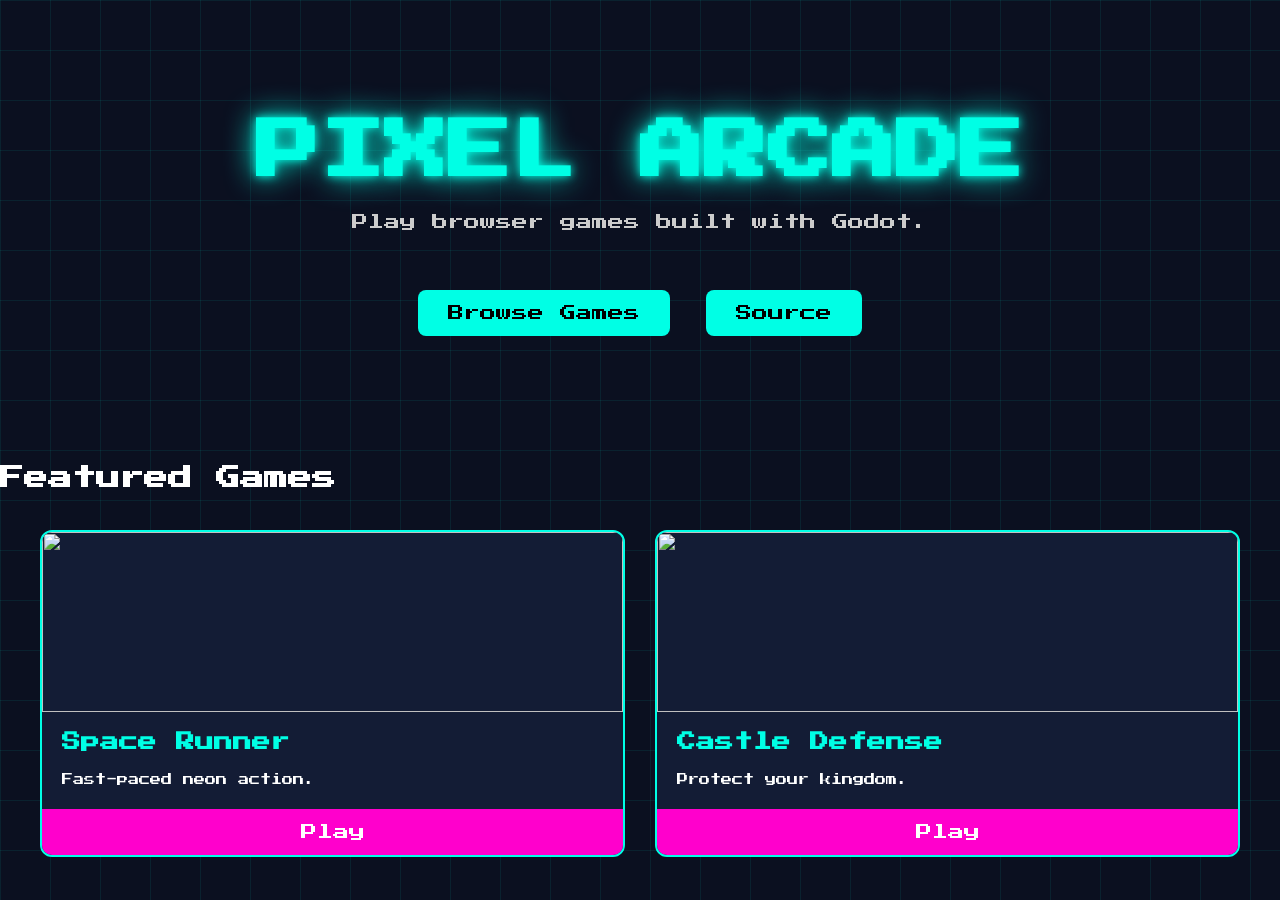
==== index.html @ 959d6689 "Adding Files Adding files for VGP site" ====
<!DOCTYPE html>
<html lang="en">
<head>
    <meta charset="UTF-8">
    <meta name="viewport" content="width=device-width, initial-scale=1.0">
    <title>Pixel Arcade</title>
    <link rel="stylesheet" href="css/style.css">
</head>
<body>

<div class="background-grid"></div>

<header class="hero">
    <h1>PIXEL ARCADE</h1>
    <p>Play browser games built with Godot.</p>

    <div class="hero-buttons">
        <a href="games.html" class="btn">Browse Games</a>
        <a href="https://github.com" class="btn secondary">Source</a>
    </div>
</header>

<section class="featured">
    <h2>Featured Games</h2>

    <div class="card-grid">
        <div class="game-card">
            <img src="assets/screenshots/game1.jpg" alt="">
            <h3>Space Runner</h3>
            <p>Fast-paced neon action.</p>
            <a href="games/2026-space-runner/">Play</a>
        </div>

        <div class="game-card">
            <img src="assets/screenshots/game2.jpg" alt="">
            <h3>Castle Defense</h3>
            <p>Protect your kingdom.</p>
            <a href="games/2025-castle-defense/">Play</a>
        </div>
    </div>
</section>

</body>
</html>
---- css/style.css ----
@import url('https://fonts.googleapis.com/css2?family=Press+Start+2P&display=swap');

:root {
  --bg: #0b1020;
  --card: #131c35;
  --accent: #00ffe5;
  --accent2: #ff00cc;
  --text: #ffffff;
}

* {
  margin: 0;
  padding: 0;
  box-sizing: border-box;
}

body {
  background: var(--bg);
  color: var(--text);
  font-family: "Press Start 2P", cursive;
  min-height: 100vh;
}

.background-grid {
  position: fixed;
  inset: 0;

  background-image:
    linear-gradient(rgba(0,255,229,.08) 1px, transparent 1px),
    linear-gradient(90deg, rgba(0,255,229,.08) 1px, transparent 1px);

  background-size: 50px 50px;

  z-index: -1;
}

.hero {
  text-align: center;
  padding: 120px 20px;
}

.hero h1 {
  font-size: 4rem;
  color: var(--accent);
  text-shadow:
    0 0 10px var(--accent),
    0 0 30px var(--accent);
}

.hero p {
  margin-top: 30px;
  color: #ccc;
}

.hero-buttons {
  margin-top: 50px;
}

.btn {
  display: inline-block;
  padding: 15px 30px;
  margin: 10px;
  text-decoration: none;
  color: black;
  background: var(--accent);
  border-radius: 8px;
  transition: .2s;
}

.btn:hover {
  transform: scale(1.05);
}

.page-header {
  padding: 40px;
  text-align: center;
}

.page-header h1 {
  color: var(--accent);
}

.card-grid {
  display: grid;
  grid-template-columns:
      repeat(auto-fit, minmax(280px, 1fr));

  gap: 30px;
  padding: 40px;
}

.game-card {
  background: var(--card);

  border: 2px solid var(--accent);

  border-radius: 12px;

  overflow: hidden;

  transition: .2s;
}

.game-card:hover {
  transform: translateY(-5px);

  box-shadow:
    0 0 20px var(--accent);
}

.game-card img {
  width: 100%;
  height: 180px;
  object-fit: cover;
}

.game-card h3 {
  padding: 20px;
  color: var(--accent);
}

.game-card p {
  padding: 0 20px 20px;
  font-size: 0.7rem;
  line-height: 1.6;
}

.game-card a {
  display: block;
  text-align: center;
  padding: 15px;
  background: var(--accent2);
  color: white;
  text-decoration: none;
}

.year-title {
  text-align: center;
  margin-top: 60px;
  color: var(--accent);
}
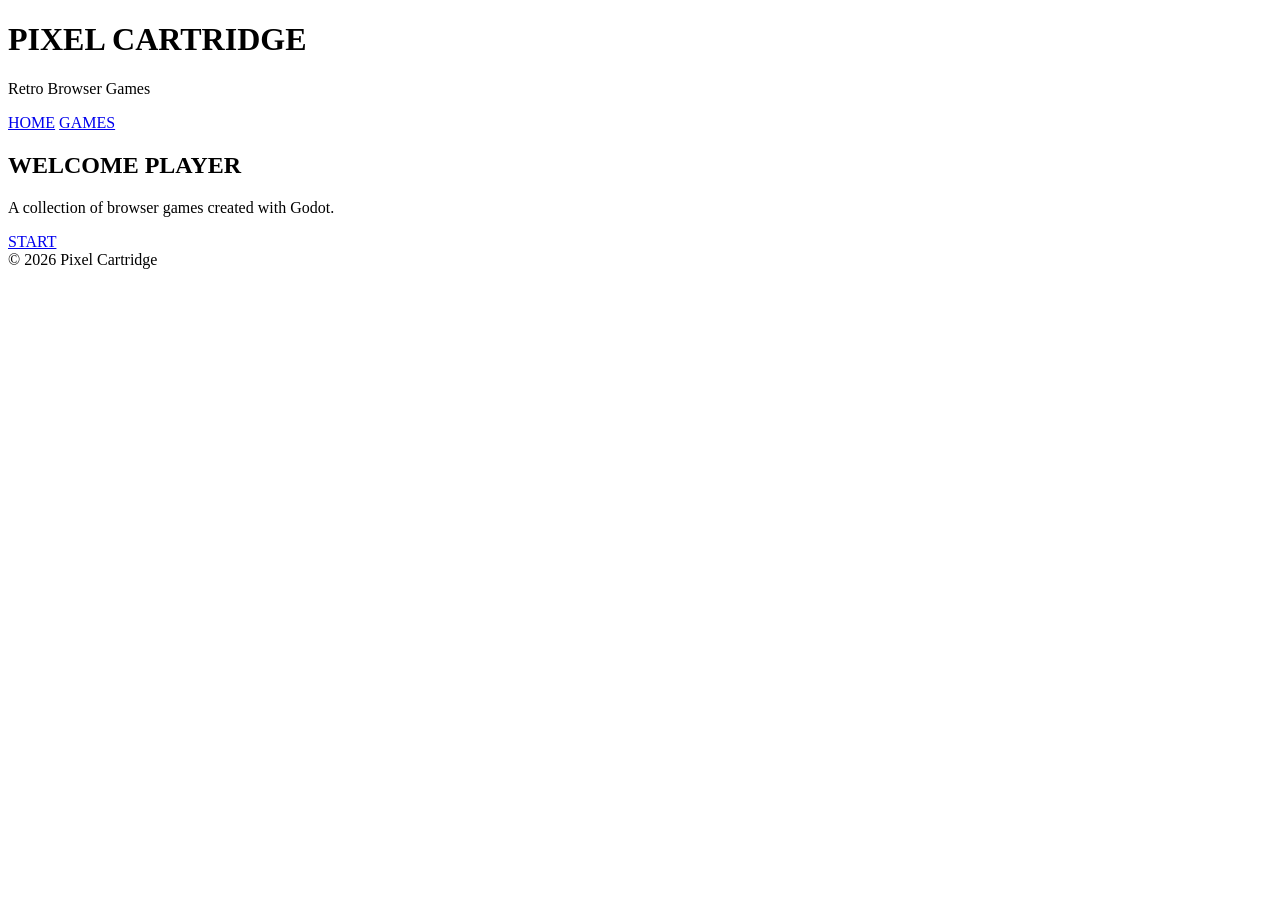
==== commit ad5527c8: "updated udpated" ====
--- a/index.html
+++ b/index.html
@@ -1,44 +1,46 @@
 <!DOCTYPE html>
 <html lang="en">
 <head>
-    <meta charset="UTF-8">
-    <meta name="viewport" content="width=device-width, initial-scale=1.0">
-    <title>Pixel Arcade</title>
-    <link rel="stylesheet" href="css/style.css">
+<meta charset="UTF-8">
+<meta name="viewport" content="width=device-width, initial-scale=1.0">
+<title>Pixel Cartridge</title>
+
+<link rel="stylesheet" href="style.css">
+
+<link href="https://fonts.googleapis.com/css2?family=Press+Start+2P&display=swap" rel="stylesheet">
 </head>
+
 <body>
 
-<div class="background-grid"></div>
-
-<header class="hero">
-    <h1>PIXEL ARCADE</h1>
-    <p>Play browser games built with Godot.</p>
-
-    <div class="hero-buttons">
-        <a href="games.html" class="btn">Browse Games</a>
-        <a href="https://github.com" class="btn secondary">Source</a>
-    </div>
+<header class="screen">
+    <h1>PIXEL CARTRIDGE</h1>
+    <p>Retro Browser Games</p>
 </header>
 
-<section class="featured">
-    <h2>Featured Games</h2>
+<nav>
+    <a href="index.html">HOME</a>
+    <a href="games.html">GAMES</a>
+</nav>
 
-    <div class="card-grid">
-        <div class="game-card">
-            <img src="assets/screenshots/game1.jpg" alt="">
-            <h3>Space Runner</h3>
-            <p>Fast-paced neon action.</p>
-            <a href="games/2026-space-runner/">Play</a>
-        </div>
+<main class="screen">
 
-        <div class="game-card">
-            <img src="assets/screenshots/game2.jpg" alt="">
-            <h3>Castle Defense</h3>
-            <p>Protect your kingdom.</p>
-            <a href="games/2025-castle-defense/">Play</a>
-        </div>
-    </div>
-</section>
+    <section>
+        <h2>WELCOME PLAYER</h2>
+
+        <p>
+            A collection of browser games created with Godot.
+        </p>
+
+        <a class="button" href="games.html">
+            START
+        </a>
+    </section>
+
+</main>
+
+<footer>
+    © 2026 Pixel Cartridge
+</footer>
 
 </body>
 </html>
